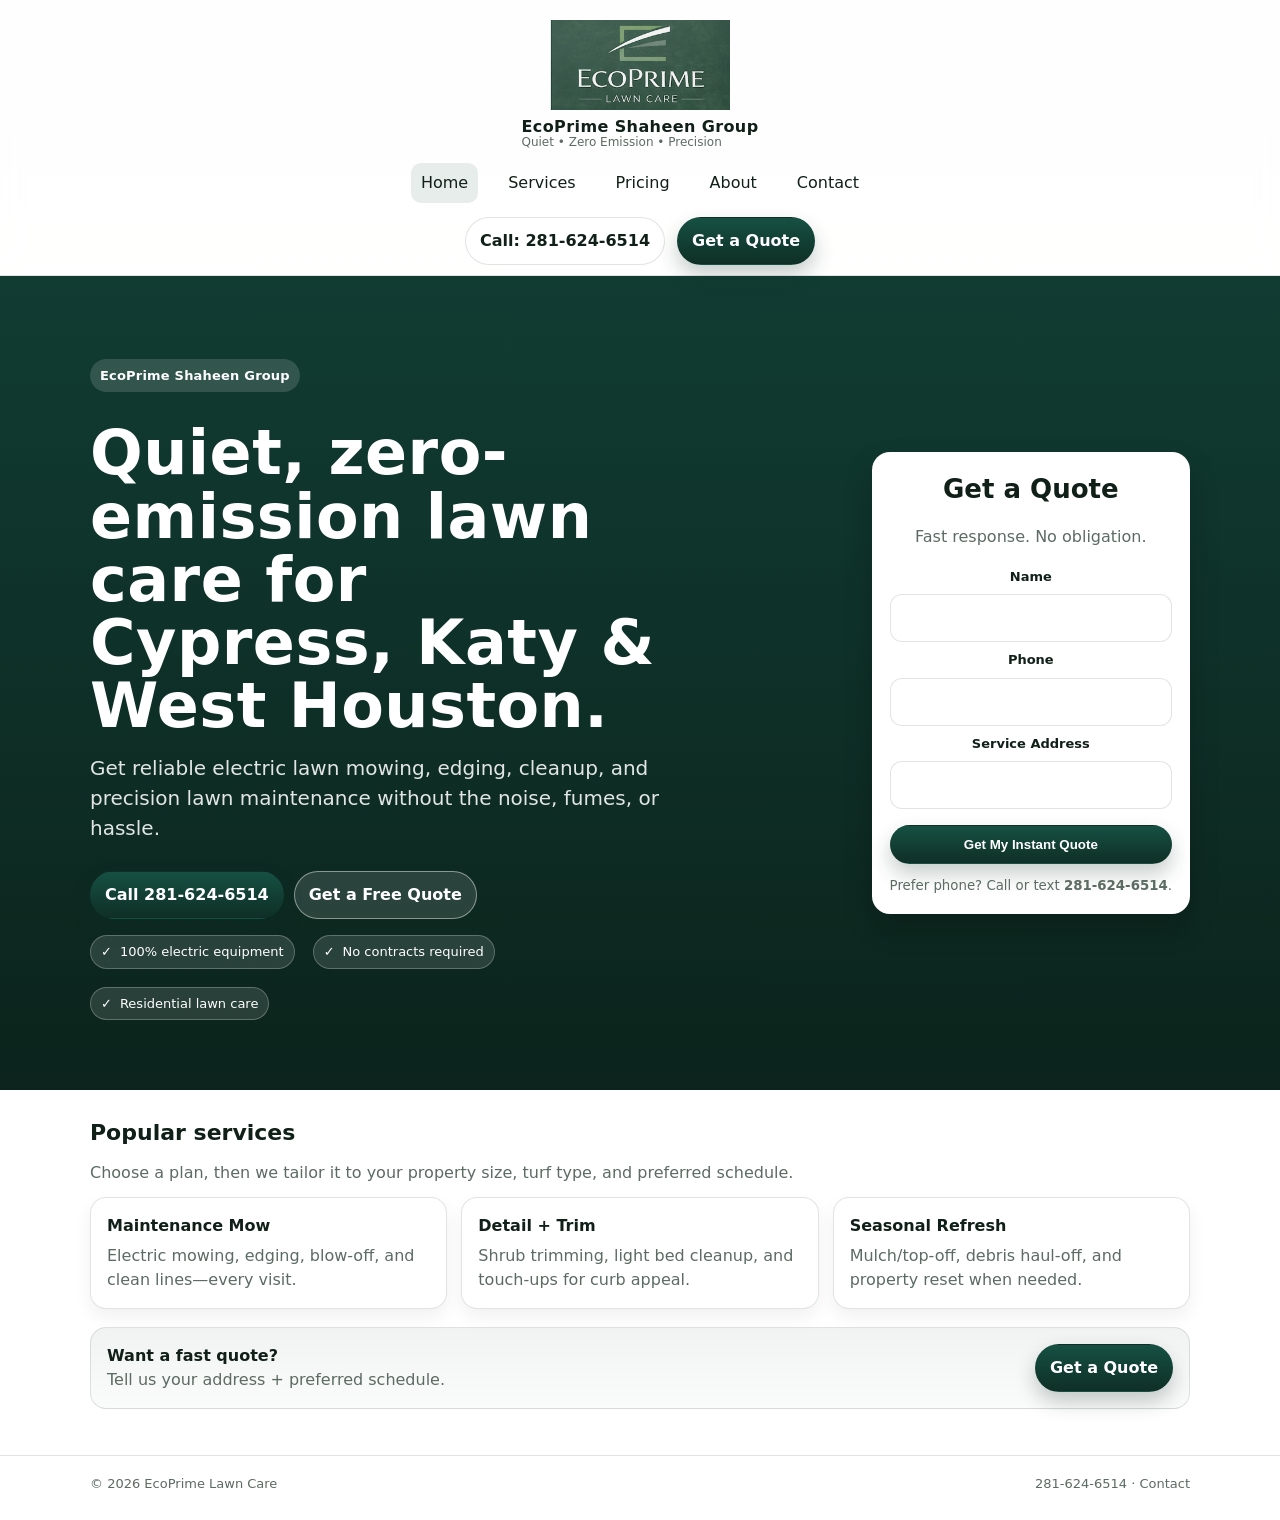
==== index.html @ 846eb2a2 "Initial commit" ====
<!doctype html>
<html lang="en">
<head>
  <meta charset="utf-8" />
  <meta name="viewport" content="width=device-width,initial-scale=1" />
  <title>EcoPrime Lawn Care | Quiet. Zero Emission. Precision.</title>
  <meta name="description" content="EcoPrime Lawn Care — quiet, zero-emission lawn care with precision results. Call 281-624-6514 for a quote." />
  <link rel="stylesheet" href="assets/css/styles.css" />
</head>
<body>
  <a class="skip-link" href="#main">Skip to content</a>

  <header class="site-header">
    <div class="container navbar">
      <a class="brand" href="index.html" aria-label="EcoPrime Lawn Care home">
        <img src="assets/img/ecoprime_logo_darkgreen.png" alt="EcoPrime Lawn Care logo" />
        <div class="brand-text">
          <strong>EcoPrime Shaheen Group</strong>
          <span>Quiet • Zero Emission • Precision</span>
        </div>
      </a>

      <nav class="nav-links" aria-label="Primary">
        <a data-nav href="index.html">Home</a>
        <a data-nav href="services.html">Services</a>
        <a data-nav href="pricing.html">Pricing</a>
        <a data-nav href="about.html">About</a>
        <a data-nav href="contact.html">Contact</a>
      </nav>

      <div class="nav-cta">
        <a class="btn btn-ghost" href="tel:12816246514" aria-label="Call EcoPrime at 281-624-6514">Call: 281-624-6514</a>
        <a class="btn btn-primary" href="contact.html">Get a Quote</a>
      </div>
    </div>
  </header>

  <main id="main">
<section class="hero hero-full lead-hero">
  <div class="hero-overlay"></div>

  <div class="container lead-hero-grid">
    <div class="lead-copy">
      <p class="kicker">EcoPrime Shaheen Group</p>

      <h1>Quiet, zero-emission lawn care for Cypress, Katy & West Houston.</h1>

      <p class="lede">
        Get reliable electric lawn mowing, edging, cleanup, and precision lawn maintenance
        without the noise, fumes, or hassle.
      </p>

      <div class="hero-actions">
        <a class="btn btn-primary" href="tel:12816246514">Call 281-624-6514</a>
        <a class="btn btn-ghost" href="#quote">Get a Free Quote</a>
      </div>

      <div class="trust">
        <span class="badge"><b>✓</b> 100% electric equipment</span>
        <span class="badge"><b>✓</b> No contracts required</span>
        <span class="badge"><b>✓</b> Residential lawn care</span>
      </div>
    </div>

    <div class="lead-form-card" id="quote">
      <h2>Get a Quote</h2>
      <p>Fast response.  No obligation.</p>

      <form data-quote-form>
        <label for="hq-name">Name</label>
        <input id="hq-name" name="name" autocomplete="name" required>

        <label for="hq-phone">Phone</label>
        <input id="hq-phone" name="phone" inputmode="tel" autocomplete="tel" required>

        <label for="hq-address">Service Address</label>
        <input id="hq-address" name="address" autocomplete="street-address" required>

        <button class="btn btn-primary" type="submit">Get My Instant Quote</button>
        <p data-quote-error hidden style="color:#b91c1c;font-size:13px;margin:0;">
          Something went wrong. Please call <b>281-624-6514</b>.
        </p>
      </form>

      <small>Prefer phone? Call or text <b>281-624-6514</b>.</small>
    </div>
  </div>
</section>
    <section class="section">
      <div class="container">
        <h2>Popular services</h2>
        <p>Choose a plan, then we tailor it to your property size, turf type, and preferred schedule.</p>

        <div class="grid-3">
          <div class="card">
            <h3>Maintenance Mow</h3>
            <p>Electric mowing, edging, blow-off, and clean lines—every visit.</p>
          </div>
          <div class="card">
            <h3>Detail + Trim</h3>
            <p>Shrub trimming, light bed cleanup, and touch-ups for curb appeal.</p>
          </div>
          <div class="card">
            <h3>Seasonal Refresh</h3>
            <p>Mulch/top-off, debris haul-off, and property reset when needed.</p>
          </div>
        </div>

        <div class="callout">
          <div>
            <div style="font-weight:700;">Want a fast quote?</div>
            <div style="color:var(--muted);">Tell us your address + preferred schedule.</div>
          </div>
          <a class="btn btn-primary" href="contact.html">Get a Quote</a>
        </div>
      </div>
    </section>
  </main>

  <footer class="footer">
    <div class="container" style="display:flex;justify-content:space-between;gap:12px;flex-wrap:wrap;">
      <div>© <span id="y"></span> EcoPrime Lawn Care</div>
      <div>
        <a href="tel:12816246514">281-624-6514</a> ·
        <a href="contact.html">Contact</a>
      </div>
    </div>
  </footer>

  <script src="assets/js/main.js"></script>
  <script src="assets/js/quote.js"></script>
  <script>document.getElementById("y").textContent = new Date().getFullYear();</script>
</body>
</html>
---- assets/css/styles.css ----
/* EcoPrime Lawn Care - simple, clean, responsive */

:root{
  --green-900:#0f2f25;
  --green-800:#124034;
  --green-700:#165043;
  --green-200:#cfe3d8;
  --sand-50:#f6f7f5;
  --text:#102018;
  --muted:#5c6b63;
  --card:#ffffff;
  --border: rgba(16,32,24,0.12);
  --shadow: 0 10px 24px rgba(0,0,0,0.08);
  --radius: 16px;
  --max: 1100px;
}

*{ box-sizing:border-box; }
html,body{ margin:0; padding:0; }
body{
  font-family: system-ui, -apple-system, Segoe UI, Roboto, Helvetica, Arial, "Apple Color Emoji","Segoe UI Emoji";
  color: var(--text);
  background: linear-gradient(180deg, var(--sand-50), #ffffff 40%);
  line-height: 1.5;
}

a{ color: inherit; text-decoration: none; }
a:hover{ text-decoration: underline; }

.container{
  width: min(var(--max), calc(100% - 32px));
  margin: 0 auto;
}

.skip-link{
  position:absolute; left:-999px; top:auto; width:1px; height:1px; overflow:hidden;
}
.skip-link:focus{
  left:16px; top:16px; width:auto; height:auto;
  background:#fff; padding:10px 12px; border-radius:10px; box-shadow:var(--shadow);
  z-index:9999;
}

header.site-header{
  position: sticky;
  top: 0;
  z-index: 50;
  background: rgba(255,255,255,0.85);
  backdrop-filter: blur(10px);
  border-bottom: 1px solid var(--border);
}

.navbar{
  display:flex;
  flex-direction:column;
  align-items:center;
  padding: 20px 0 10px;
  gap: 14px;
}

.brand{
  display:flex;
  flex-direction:column;
  align-items:center;
  gap: 8px;
}

.brand img{
  height: 90px;   /* makes it prominent */
  width: auto;
  display:block;
}

.brand .brand-text{
  display:flex;
  flex-direction:column;
  line-height:1.1;
}
.brand .brand-text strong{
  letter-spacing: 0.4px;
}
.brand .brand-text span{
  font-size: 12px;
  color: var(--muted);
}

.nav-links{
  display:flex;
  align-items:center;
  gap: 20px;
  flex-wrap: wrap;
  justify-content:center;
}
.nav-links a{
  padding: 8px 10px;
  border-radius: 10px;
}
.nav-links a.active{
  background: rgba(22,80,67,0.10);
}
.nav-cta{
  display:flex;
  align-items:center;
  gap: 12px;
  justify-content:center;
}

.btn{
  display:inline-flex;
  align-items:center;
  justify-content:center;
  gap:10px;
  padding: 11px 14px;
  border-radius: 999px;
  border: 1px solid transparent;
  font-weight: 650;
  cursor: pointer;
  transition: transform .08s ease, box-shadow .12s ease, background .12s ease;
  white-space: nowrap;
}
.btn:active{ transform: translateY(1px); }

.btn-primary{
  background: linear-gradient(180deg, var(--green-700), var(--green-900));
  color: #fff;
  box-shadow: 0 10px 20px rgba(15,47,37,0.24);
}
.btn-primary:hover{ text-decoration:none; }

.btn-ghost{
  background: #fff;
  border-color: var(--border);
}
.btn-ghost:hover{ text-decoration:none; }

.hero{
  padding: 44px 0 26px;
}
.hero-grid{
  display:grid;
  grid-template-columns: 1.15fr 0.85fr;
  gap: 22px;
  align-items: stretch;
}
.hero-card{
  background: var(--card);
  border: 1px solid var(--border);
  border-radius: var(--radius);
  box-shadow: var(--shadow);
  padding: 22px;
}
.kicker{
  display:inline-flex;
  gap:8px;
  align-items:center;
  padding: 7px 10px;
  border-radius: 999px;
  background: rgba(22,80,67,0.10);
  color: var(--green-900);
  font-weight: 650;
  font-size: 13px;
  letter-spacing: .2px;
}
h1{
  margin: 14px 0 10px;
  font-size: clamp(30px, 4vw, 44px);
  line-height: 1.08;
}
.lede{
  margin: 0 0 16px;
  color: var(--muted);
  font-size: 16px;
  max-width: 60ch;
}
.hero-actions{
  display:flex;
  gap: 10px;
  flex-wrap: wrap;
  margin-top: 8px;
}
.trust{
  margin-top: 16px;
  display:flex;
  gap: 18px;
  flex-wrap: wrap;
  color: var(--muted);
  font-size: 13px;
}
.trust b{ color: var(--text); }

.info-card{
  background: linear-gradient(180deg, rgba(18,64,52,0.08), rgba(18,64,52,0.02));
  border: 1px solid var(--border);
  border-radius: var(--radius);
  padding: 22px;
}
.info-card h2{
  margin: 0 0 10px;
  font-size: 18px;
}
.info-list{
  margin: 0;
  padding-left: 18px;
  color: var(--muted);
}
.info-list li{ margin: 8px 0; }

.section{
  padding: 26px 0;
}
.section h2{
  margin: 0 0 12px;
  font-size: 22px;
}
.section p{
  margin: 0 0 12px;
  color: var(--muted);
}

.grid-3{
  display:grid;
  grid-template-columns: repeat(3, 1fr);
  gap: 14px;
}
.card{
  background: var(--card);
  border: 1px solid var(--border);
  border-radius: var(--radius);
  padding: 16px;
  box-shadow: 0 8px 18px rgba(0,0,0,0.06);
}
.card h3{ margin: 0 0 6px; font-size: 16px; }
.card p{ margin: 0; color: var(--muted); }

.callout{
  margin-top: 18px;
  background: linear-gradient(180deg, rgba(15,47,37,0.06), rgba(15,47,37,0.02));
  border: 1px solid var(--border);
  border-radius: var(--radius);
  padding: 16px;
  display:flex;
  align-items:center;
  justify-content:space-between;
  gap: 12px;
  flex-wrap: wrap;
}

.page-title{
  padding: 26px 0 10px;
}
.page-title h1{
  margin: 0 0 10px;
  font-size: clamp(28px, 3.6vw, 40px);
}
.page-title p{
  margin: 0;
  color: var(--muted);
}

.table{
  width:100%;
  border-collapse: separate;
  border-spacing: 0;
  overflow:hidden;
  border:1px solid var(--border);
  border-radius: var(--radius);
  background:#fff;
}
.table th, .table td{
  padding: 12px 12px;
  border-bottom:1px solid var(--border);
  text-align:left;
  vertical-align:top;
}
.table th{
  background: rgba(22,80,67,0.06);
  font-size: 13px;
  color: var(--muted);
  letter-spacing: .2px;
}
.table tr:last-child td{ border-bottom:0; }

.form{
  display:grid;
  gap: 12px;
  max-width: 680px;
}
.field{
  display:grid;
  gap: 6px;
}
label{
  font-weight: 650;
  font-size: 13px;
}
input, textarea, select{
  font: inherit;
  padding: 11px 12px;
  border: 1px solid var(--border);
  border-radius: 12px;
  background:#fff;
}
textarea{ min-height: 120px; resize: vertical; }
small{ color: var(--muted); }

.footer{
  margin-top: 20px;
  padding: 18px 0 26px;
  border-top: 1px solid var(--border);
  color: var(--muted);
  font-size: 13px;
}
.footer a{ color: var(--muted); }

.badge{
  display:inline-flex;
  align-items:center;
  border:1px solid var(--border);
  border-radius: 999px;
  padding: 6px 10px;
  gap: 8px;
  background:#fff;
}

/* Mobile */
@media (max-width: 860px){
  .hero-grid{ grid-template-columns: 1fr; }
  .grid-3{ grid-template-columns: 1fr; }
  .nav-links{ display:none; }
}

/* Print friendly basics */
@media print{
  header.site-header, .btn, .nav-links, .nav-cta{ display:none !important; }
  body{ background:#fff; }
  .card, .hero-card{ box-shadow:none; }
}

/* ===== FULL WIDTH HERO ===== */

.hero-full{
  position: relative;
  min-height: 85vh;
  display: flex;
  align-items: center;
  justify-content: center;
  text-align: center;
  color: white;
  overflow: hidden;
  background: linear-gradient(180deg, #165043 0%, #124034 100%);
}

/* Logo watermark background */
.hero-full::before{
  content: "";
  position: absolute;
  inset: 0;
  background-image: url("../img/ecoprime-logo.png"); /* adjust if svg */
  background-repeat: no-repeat;
  background-position: center;
  background-size: 200%;
  opacity: 0.08;   /* watermark effect */
  pointer-events: none;
}

/* Dark overlay for contrast */
.hero-overlay{
  position: absolute;
  inset: 0;
  background: rgba(0,0,0,0.25);
}

/* Hero content */
.hero-content{
  position: relative;
  z-index: 2;
  max-width: 800px;
}

.hero-full h1{
  font-size: clamp(36px, 5vw, 56px);
  margin-bottom: 18px;
  font-weight: 700;
  letter-spacing: 0.5px;
}

.hero-full .lede{
  font-size: 20px;
  margin-bottom: 28px;
  color: rgba(255,255,255,0.85);
}

/* Make buttons look good on dark */
.hero-full .btn-ghost{
  background: rgba(255,255,255,0.12);
  border: 1px solid rgba(255,255,255,0.4);
  color: white;
}
.hero-full .btn-ghost:hover{
  background: rgba(255,255,255,0.2);
}

/* ===== Lead-focused homepage hero ===== */

.lead-hero{
  min-height: 88vh;
  padding: 70px 0;
  background: linear-gradient(180deg, #165043 0%, #0f2f25 100%);
  color: white;
}

.lead-hero::before{
  content: "";
  position: absolute;
  inset: 0;
  background-image: url("../img/ecoprime-logo.png");
  background-repeat: no-repeat;
  background-position: center;
  background-size: 170%;
  opacity: 0.06;
  pointer-events: none;
}

.lead-hero-grid{
  position: relative;
  z-index: 2;
  display: grid;
  grid-template-columns: 1.1fr 0.9fr;
  gap: 36px;
  align-items: center;
}

.lead-copy{
  text-align: left;
}

.lead-copy h1{
  font-size: clamp(38px, 5vw, 62px);
  line-height: 1.02;
  margin: 16px 0;
  max-width: 760px;
}

.lead-copy .lede{
  font-size: 20px;
  color: rgba(255,255,255,0.88);
  max-width: 680px;
}

.lead-hero .kicker{
  background: rgba(255,255,255,0.14);
  color: white;
}

.lead-hero .badge{
  background: rgba(255,255,255,0.12);
  color: white;
  border-color: rgba(255,255,255,0.25);
}

.lead-hero .badge b{
  color: white;
}

.lead-hero .btn-ghost{
  background: rgba(255,255,255,0.12);
  border-color: rgba(255,255,255,0.45);
  color: white;
}

.lead-form-card{
  background: white;
  color: var(--text);
  border-radius: 18px;
  padding: 18px;                /* reduced from 24px */
  max-width: 380px;             /* NEW: makes it narrower */
  margin-left: auto;            /* keeps alignment nice */
  box-shadow: 0 14px 28px rgba(0,0,0,0.22);
}

.lead-form-card h2{
  margin: 0 0 6px;
  font-size: 26px;
}

.lead-form-card p{
  color: var(--muted);
  margin-bottom: 18px;
}

.lead-form-card form{
  display: grid;
  gap: 8px;
}

.lead-form-card input,
.lead-form-card textarea{
  width: 100%;
}

.lead-form-card textarea{
  min-height: 110px;
}

.lead-form-card button{
  width: 100%;
  margin-top: 8px;
}

.lead-form-card small{
  display: block;
  margin-top: 12px;
  color: var(--muted);
}

@media (max-width: 860px){
  .lead-hero-grid{
    grid-template-columns: 1fr;
  }

  .lead-copy{
    text-align: center;
  }

  .lead-copy h1,
  .lead-copy .lede{
    margin-left: auto;
    margin-right: auto;
  }

  .lead-hero .hero-actions,
  .lead-hero .trust{
    justify-content: center;
  }
}

/* ===== Quote result (estimate.html) ===== */
.quote-result{
  max-width: 720px;
  margin: 40px auto;
  text-align: center;
}

.quote-box{
  margin: 24px auto;
  padding: 26px;
  border-radius: 22px;
  background: linear-gradient(180deg, rgba(22,80,67,0.10), rgba(22,80,67,0.04));
  border: 1px solid var(--border);
}

.quote-label{
  font-size: 14px;
  color: var(--muted);
  text-transform: uppercase;
  letter-spacing: 1px;
  font-weight: 700;
}

.quote-price{
  font-size: clamp(44px, 7vw, 72px);
  line-height: 1;
  margin: 12px 0;
  color: var(--green-900);
  font-weight: 800;
}

.quote-note{
  color: var(--muted);
  max-width: 520px;
  margin: 0 auto;
}

/* ===== Payment page ===== */
.pay-tabs{
  display: flex;
  gap: 8px;
  margin: 18px 0 20px;
  border-bottom: 1px solid var(--border);
  padding-bottom: 14px;
}
.pay-tab{
  padding: 9px 20px;
  border-radius: 999px;
  border: 1px solid var(--border);
  background: #fff;
  cursor: pointer;
  font: inherit;
  font-weight: 600;
  font-size: 14px;
  color: var(--muted);
  transition: background .12s, color .12s;
}
.pay-tab.active{
  background: linear-gradient(180deg, var(--green-700), var(--green-900));
  color: #fff;
  border-color: transparent;
  box-shadow: 0 4px 12px rgba(15,47,37,0.22);
}
#payment-element{
  margin-top: 4px;
}
#payment-message{
  margin-top: 12px;
  padding: 12px 14px;
  border-radius: 10px;
  background: #fef2f2;
  border: 1px solid #fecaca;
  color: #b91c1c;
  font-size: 14px;
}
.pay-loading{
  text-align: center;
  color: var(--muted);
  padding: 32px 0;
  font-size: 15px;
}
#paypal-button-container{
  margin-top: 8px;
}

/* ===== Booking confirmation (thank-you.html) ===== */
.confirm-card{
  max-width: 600px;
  margin: 40px auto;
  text-align: center;
}
.confirm-icon{
  font-size: 56px;
  margin-bottom: 12px;
}
.confirm-detail{
  margin: 20px 0;
  padding: 18px;
  border-radius: 14px;
  background: linear-gradient(180deg, rgba(22,80,67,0.08), rgba(22,80,67,0.02));
  border: 1px solid var(--border);
  color: var(--muted);
  font-size: 15px;
}
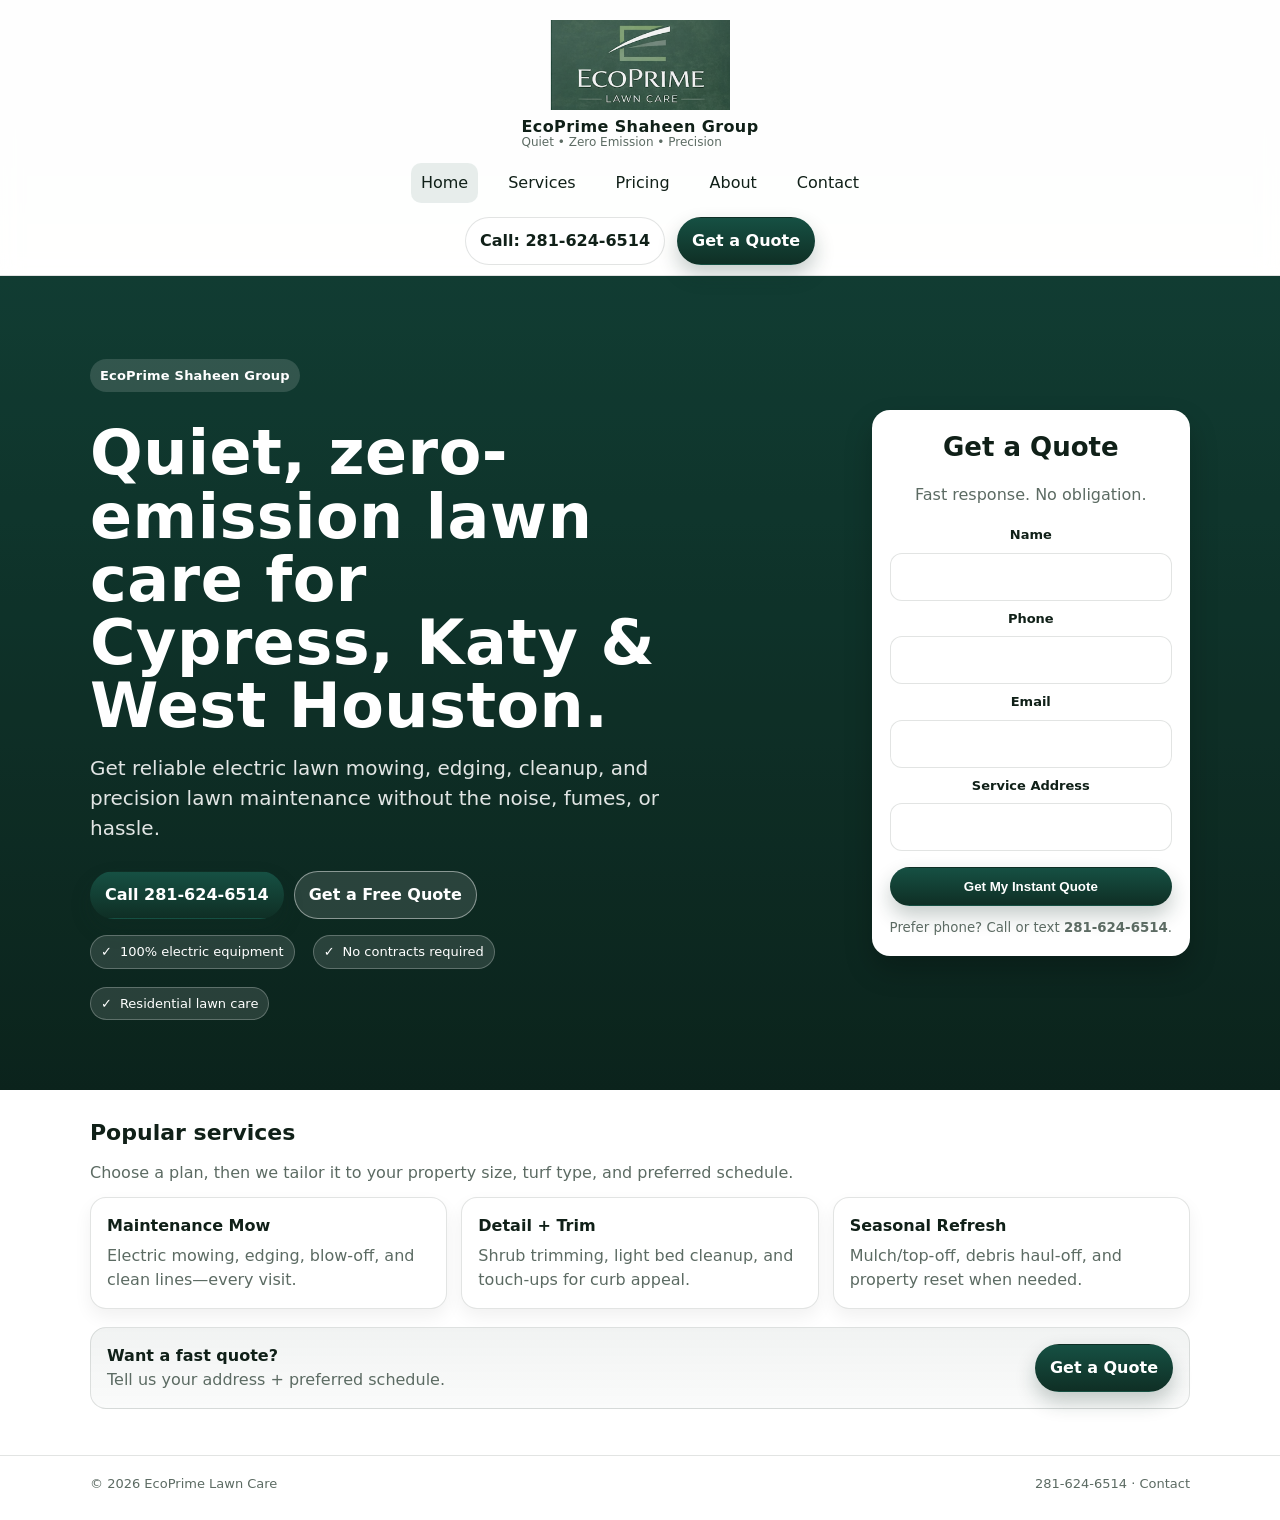
==== commit a09c38f0: "Add email field to quote form, thread through payment flow" ====
--- a/index.html
+++ b/index.html
@@ -73,6 +73,9 @@
         <label for="hq-phone">Phone</label>
         <input id="hq-phone" name="phone" inputmode="tel" autocomplete="tel" required>
 
+        <label for="hq-email">Email</label>
+        <input id="hq-email" name="email" type="email" inputmode="email" autocomplete="email" required>
+
         <label for="hq-address">Service Address</label>
         <input id="hq-address" name="address" autocomplete="street-address" required>
 
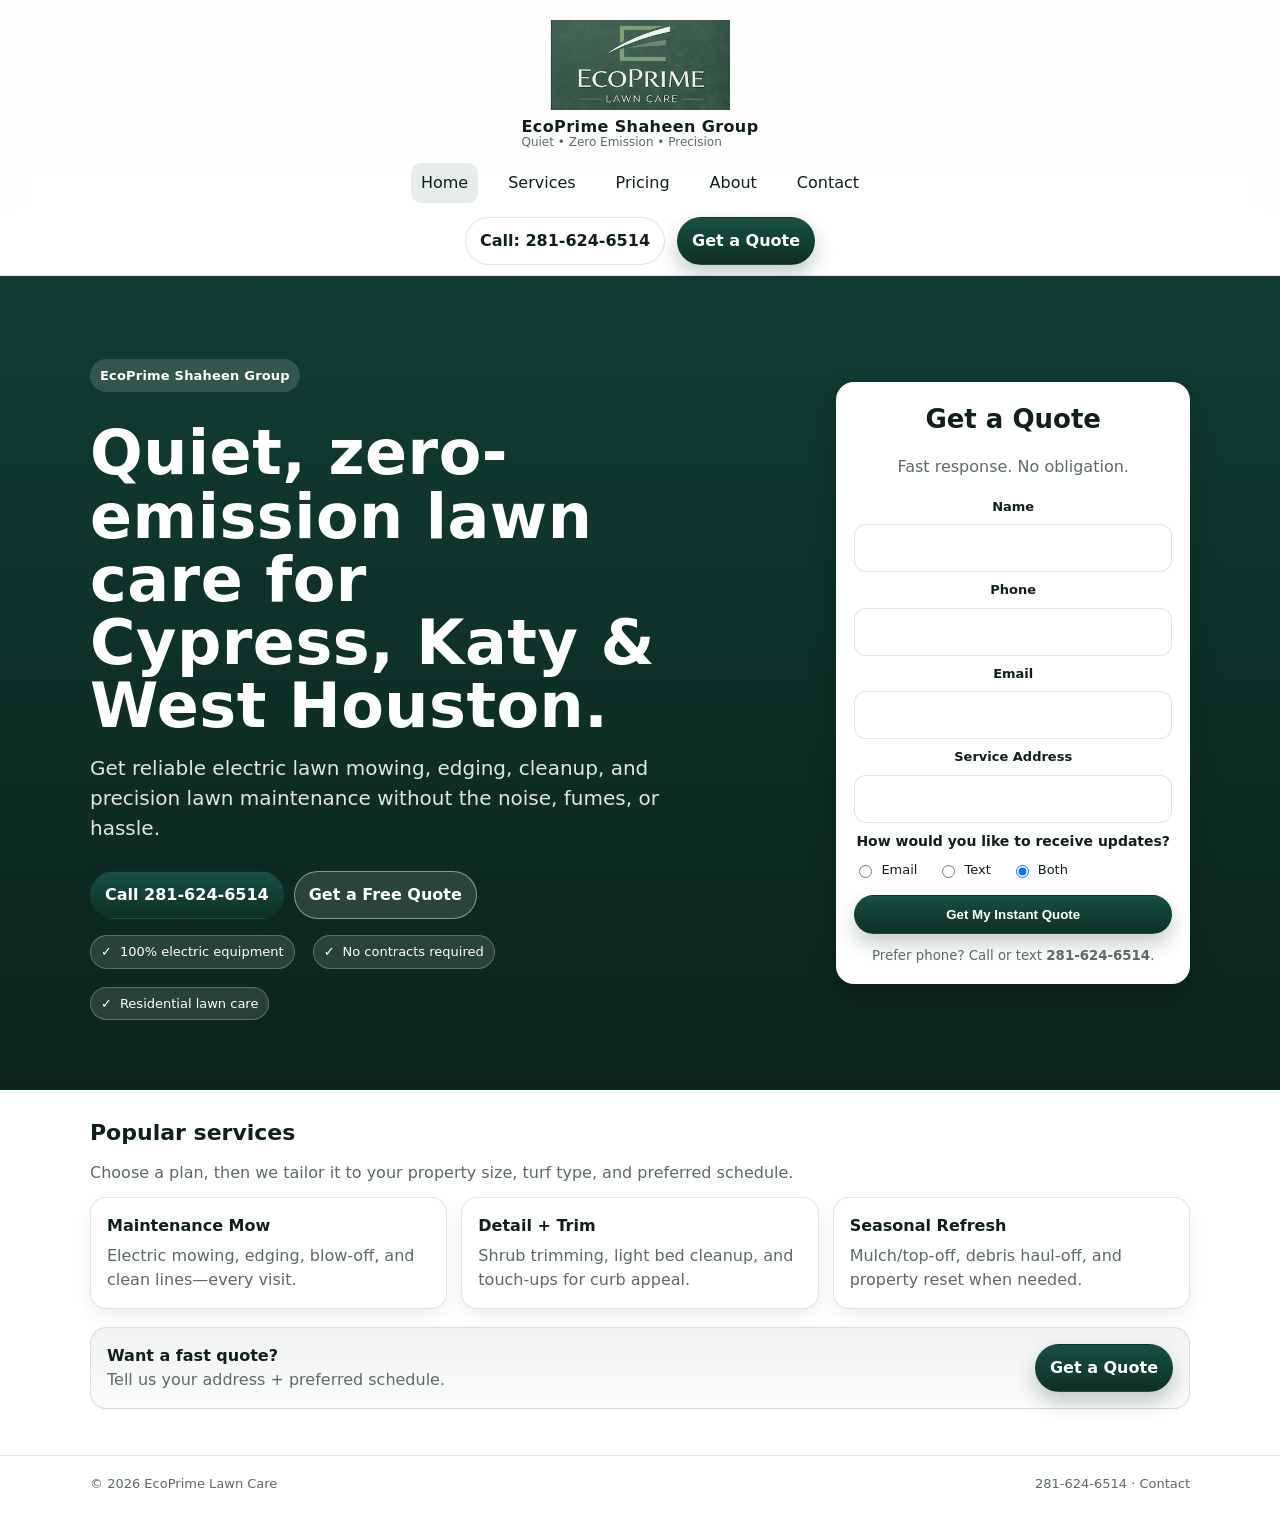
==== commit 6ecdc208: "Add email/text notification preference, wire up notify-booking endpoint" ====
--- a/index.html
+++ b/index.html
@@ -79,6 +79,21 @@
         <label for="hq-address">Service Address</label>
         <input id="hq-address" name="address" autocomplete="street-address" required>
 
+        <fieldset style="border:none;padding:0;margin:0;">
+          <legend style="font-size:14px;font-weight:600;margin-bottom:8px;color:var(--text);">How would you like to receive updates?</legend>
+          <div style="display:flex;gap:20px;flex-wrap:wrap;">
+            <label style="display:flex;align-items:center;gap:6px;font-weight:400;cursor:pointer;">
+              <input type="radio" name="notify" value="email" required> Email
+            </label>
+            <label style="display:flex;align-items:center;gap:6px;font-weight:400;cursor:pointer;">
+              <input type="radio" name="notify" value="text"> Text
+            </label>
+            <label style="display:flex;align-items:center;gap:6px;font-weight:400;cursor:pointer;">
+              <input type="radio" name="notify" value="both" checked> Both
+            </label>
+          </div>
+        </fieldset>
+
         <button class="btn btn-primary" type="submit">Get My Instant Quote</button>
         <p data-quote-error hidden style="color:#b91c1c;font-size:13px;margin:0;">
           Something went wrong. Please call <b>281-624-6514</b>.
